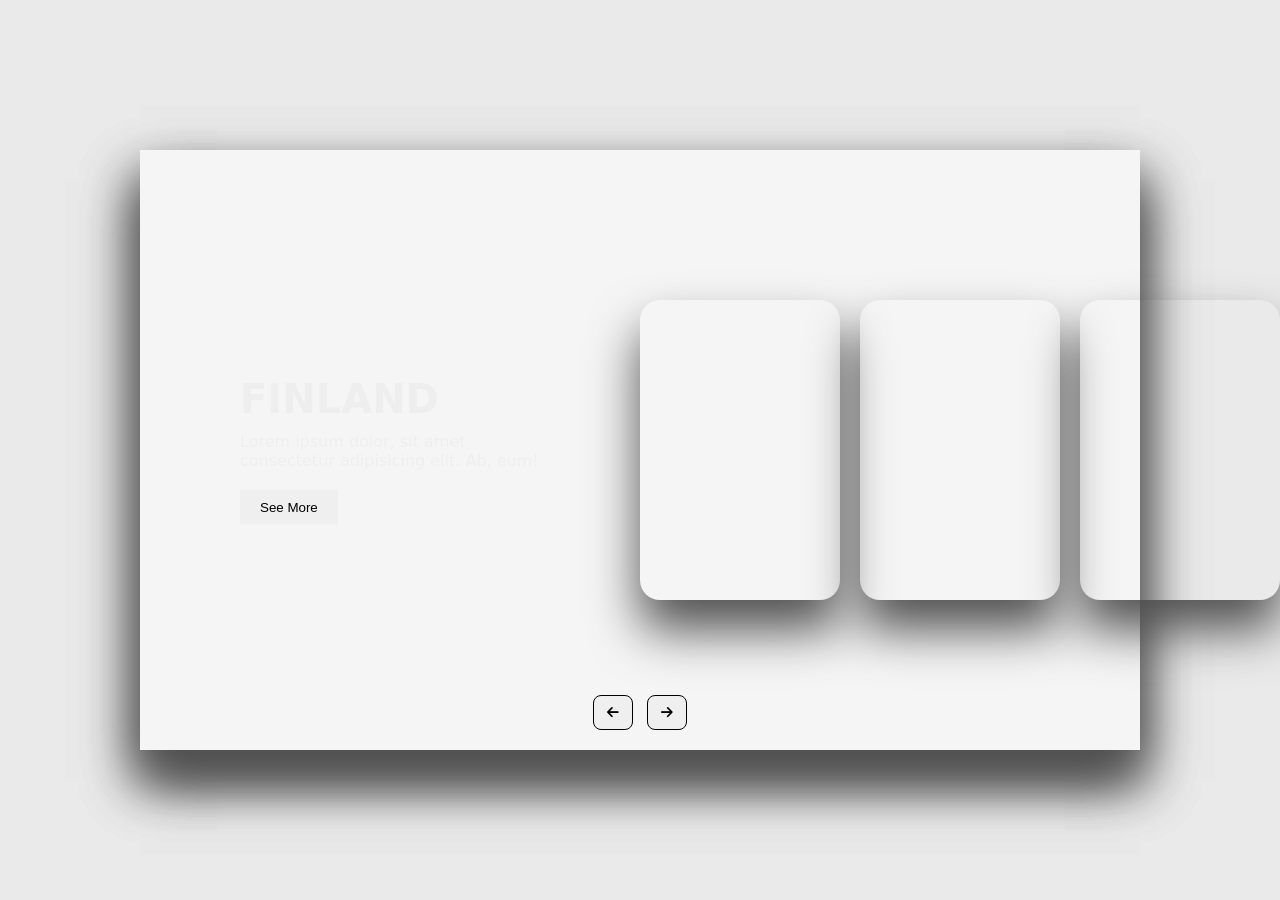
==== NA.html @ cf3c860e "Add files via upload" ====
<!DOCTYPE html>
<html lang="en">
<head>
    <meta charset="UTF-8">
    <meta name="viewport" content="width=device-width, initial-scale=1.0">
    <link rel="stylesheet" href="NA.css">
    <title>Document</title>
</head>
<body>
     <link rel="stylesheet" href="https://cdnjs.cloudflare.com/ajax/libs/font-awesome/6.4.0/css/all.min.css" integrity="sha512-iecdLmaskl7CVkqkXNQ/ZH/XLlvWZOJyj7Yy7tcenmpD1ypASozpmT/E0iPtmFIB46ZmdtAc9eNBvH0H/ZpiBw==" crossorigin="anonymous" referrerpolicy="no-referrer" />
     
    <div class="container">

        <div class="slide">

            
            <div class="item" style="background-image: url(https://i.ibb.co/qCkd9jS/img1.jpg);">
                <div class="content">
                    <div class="name">Switzerland</div>
                    <div class="des">Lorem ipsum dolor, sit amet consectetur adipisicing elit. Ab, eum!</div>
                    <button>See More</button>
                </div>
            </div>
            <div class="item" style="background-image: url(https://i.ibb.co/jrRb11q/img2.jpg);">
                <div class="content">
                    <div class="name">Finland</div>
                    <div class="des">Lorem ipsum dolor, sit amet consectetur adipisicing elit. Ab, eum!</div>
                    <button>See More</button>
                </div>
            </div>
            <div class="item" style="background-image: url(https://i.ibb.co/NSwVv8D/img3.jpg);">
                <div class="content">
                    <div class="name">Iceland</div>
                    <div class="des">Lorem ipsum dolor, sit amet consectetur adipisicing elit. Ab, eum!</div>
                    <button>See More</button>
                </div>
            </div>
            <div class="item" style="background-image: url(https://i.ibb.co/Bq4Q0M8/img4.jpg);">
                <div class="content">
                    <div class="name">Australia</div>
                    <div class="des">Lorem ipsum dolor, sit amet consectetur adipisicing elit. Ab, eum!</div>
                    <button>See More</button>
                </div>
            </div>
            <div class="item" style="background-image: url(https://i.ibb.co/jTQfmTq/img5.jpg);">
                <div class="content">
                    <div class="name">Netherland</div>
                    <div class="des">Lorem ipsum dolor, sit amet consectetur adipisicing elit. Ab, eum!</div>
                    <button>See More</button>
                </div>
            </div>
            <div class="item" style="background-image: url(https://i.ibb.co/RNkk6L0/img6.jpg);">
                <div class="content">
                    <div class="name">Ireland</div>
                    <div class="des">Lorem ipsum dolor, sit amet consectetur adipisicing elit. Ab, eum!</div>
                    <button>See More</button>
                </div>
            </div>

        </div>

        <div class="button">
            <button class="prev"><i class="fa-solid fa-arrow-left"></i></button>
            <button class="next"><i class="fa-solid fa-arrow-right"></i></button>
        </div>

    </div>
    <script src="NA.js"></script>

</body>
</html>
---- NA.css ----
*{
    margin: 0;
    padding: 0;
    box-sizing: border-box;
}
body{
    background: #eaeaea;
    overflow: hidden;
}
.container{
    position: absolute;
    top: 50%;
    left: 50%;
    transform: translate(-50%, -50%);
    width: 1000px;
    height: 600px;
    background: #f5f5f5;
    box-shadow: 0 30px 50px #dbdbdb;
}
.container .slide .item{
    width: 200px;
    height: 300px;
    position: absolute;
    top: 50%;
    transform: translate(0, -50%);
    border-radius: 20px;
    box-shadow: 0 30px 50px #505050;
    background-position: 50% 50%;
    background-size: cover;
    display: inline-block;
    transition: 0.5s;
}
.slide .item:nth-child(1),
.slide .item:nth-child(2){
    top: 0;
    left: 0;
    transform: translate(0, 0);
    border-radius: 0;
    width: 100%;
    height: 100%;
}
.slide .item:nth-child(3){
    left: 50%;
}
.slide .item:nth-child(4){
    left: calc(50% + 220px);
}
.slide .item:nth-child(5){
    left: calc(50% + 440px);
}
.slide .item:nth-child(n + 6){
    left: calc(50% + 660px);
    opacity: 0;
}
.item .content{
    position: absolute;
    top: 50%;
    left: 100px;
    width: 300px;
    text-align: left;
    color: #eee;
    transform: translate(0, -50%);
    font-family: system-ui;
    display: none;
}
.slide .item:nth-child(2) .content{
    display: block;
}
.content .name{
    font-size: 40px;
    text-transform: uppercase;
    font-weight: bold;
    opacity: 0;
    animation: animate 1s ease-in-out 1 forwards;
}
.content .des{
    margin-top: 10px;
    margin-bottom: 20px;
    opacity: 0;
    animation: animate 1s ease-in-out 0.3s 1 forwards;
}
.content button{
    padding: 10px 20px;
    border: none;
    cursor: pointer;
    opacity: 0;
    animation: animate 1s ease-in-out 0.6s 1 forwards;
}
@keyframes animate {
    from{
        opacity: 0;
        transform: translate(0, 100px);
        filter: blur(33px);
    }

    to{
        opacity: 1;
        transform: translate(0);
        filter: blur(0);
    }
}
.button{
    width: 100%;
    text-align: center;
    position: absolute;
    bottom: 20px;
}
.button button{
    width: 40px;
    height: 35px;
    border-radius: 8px;
    border: none;
    cursor: pointer;
    margin: 0 5px;
    border: 1px solid #000;
    transition: 0.3s;
}

.button button:hover{
    background: #ababab;
    color: #fff;
}
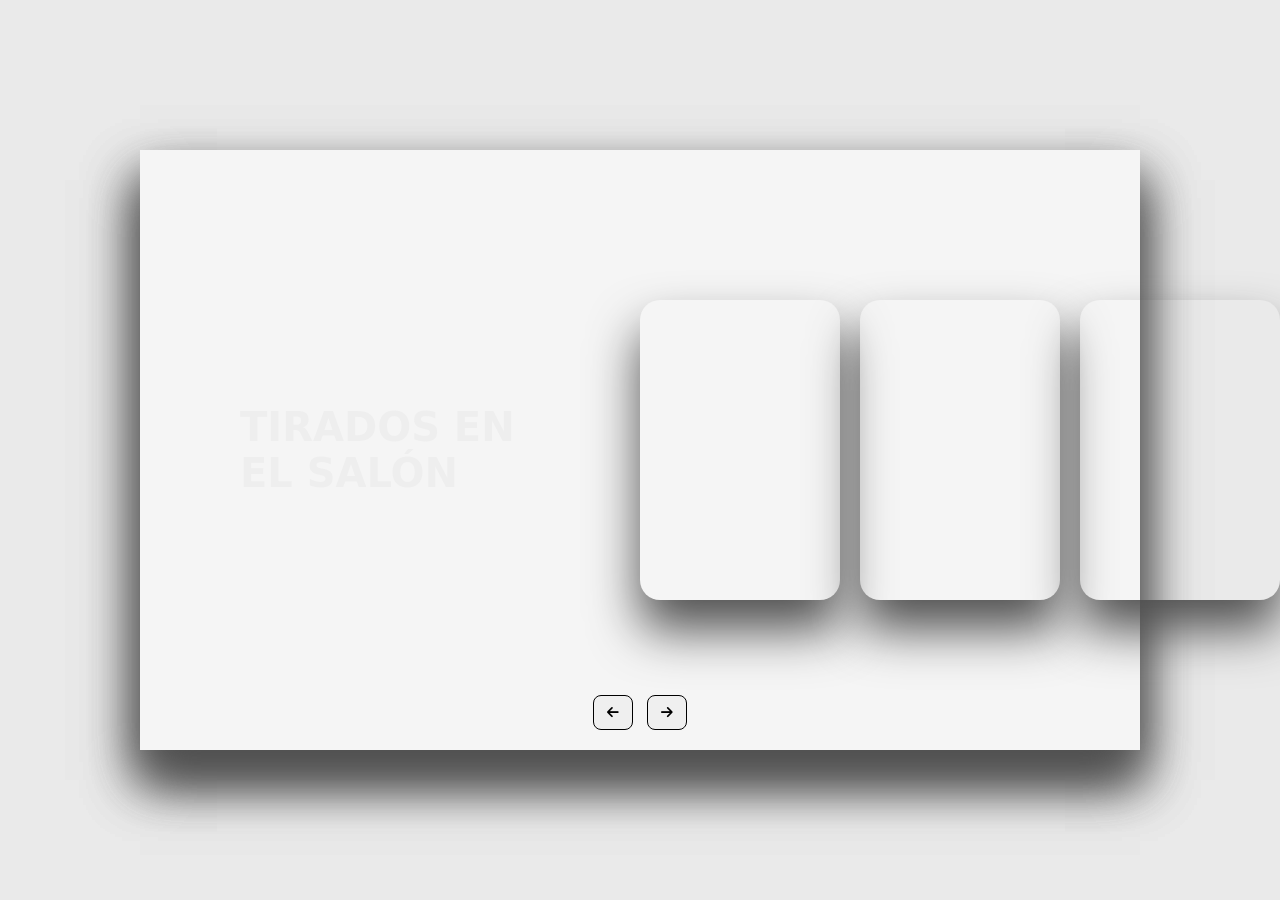
==== commit eb419d47: "Add files via upload" ====
--- a/NA.html
+++ b/NA.html
@@ -14,46 +14,35 @@
         <div class="slide">
 
             
-            <div class="item" style="background-image: url(https://i.ibb.co/qCkd9jS/img1.jpg);">
+            <div class="item" style="background-image: url('https://raw.githubusercontent.com/kalixd000/EMI/main/uno.jpeg');">
                 <div class="content">
-                    <div class="name">Switzerland</div>
-                    <div class="des">Lorem ipsum dolor, sit amet consectetur adipisicing elit. Ab, eum!</div>
-                    <button>See More</button>
+                    <div class="name">Cumpleaños de Daniela</div>
                 </div>
             </div>
-            <div class="item" style="background-image: url(https://i.ibb.co/jrRb11q/img2.jpg);">
+            <div class="item" style="background-image: url('https://raw.githubusercontent.com/kalixd000/EMI/main/dos.jpeg');">
                 <div class="content">
-                    <div class="name">Finland</div>
-                    <div class="des">Lorem ipsum dolor, sit amet consectetur adipisicing elit. Ab, eum!</div>
-                    <button>See More</button>
+                    <div class="name">Tirados en el salón</div>
                 </div>
             </div>
-            <div class="item" style="background-image: url(https://i.ibb.co/NSwVv8D/img3.jpg);">
+            <div class="item" style="background-image: url('https://raw.githubusercontent.com/kalixd000/EMI/main/tres.jpeg');">
                 <div class="content">
-                    <div class="name">Iceland</div>
-                    <div class="des">Lorem ipsum dolor, sit amet consectetur adipisicing elit. Ab, eum!</div>
-                    <button>See More</button>
+                    <div class="name">Nosotros en recreo</div>
                 </div>
             </div>
-            <div class="item" style="background-image: url(https://i.ibb.co/Bq4Q0M8/img4.jpg);">
+            <div class="item" style="background-image: url('https://raw.githubusercontent.com/kalixd000/EMI/main/cuatro.jpeg');">
                 <div class="content">
-                    <div class="name">Australia</div>
-                    <div class="des">Lorem ipsum dolor, sit amet consectetur adipisicing elit. Ab, eum!</div>
-                    <button>See More</button>
+                    <div class="name">Película en biblioteca</div>
                 </div>
             </div>
-            <div class="item" style="background-image: url(https://i.ibb.co/jTQfmTq/img5.jpg);">
+            <div class="item" style="background-image: url('https://raw.githubusercontent.com/kalixd000/EMI/main/cinco.jpeg');">
                 <div class="content">
-                    <div class="name">Netherland</div>
-                    <div class="des">Lorem ipsum dolor, sit amet consectetur adipisicing elit. Ab, eum!</div>
-                    <button>See More</button>
+                    <div class="name">Nosotros en computo</div>
                 </div>
             </div>
-            <div class="item" style="background-image: url(https://i.ibb.co/RNkk6L0/img6.jpg);">
+            <div class="item" style="background-image: url('https://raw.githubusercontent.com/kalixd000/EMI/main/seis.jpeg');">
                 <div class="content">
-                    <div class="name">Ireland</div>
-                    <div class="des">Lorem ipsum dolor, sit amet consectetur adipisicing elit. Ab, eum!</div>
-                    <button>See More</button>
+                    <div class="name">Flyers</div>
+                    <button>Siguiente</button>
                 </div>
             </div>
 
